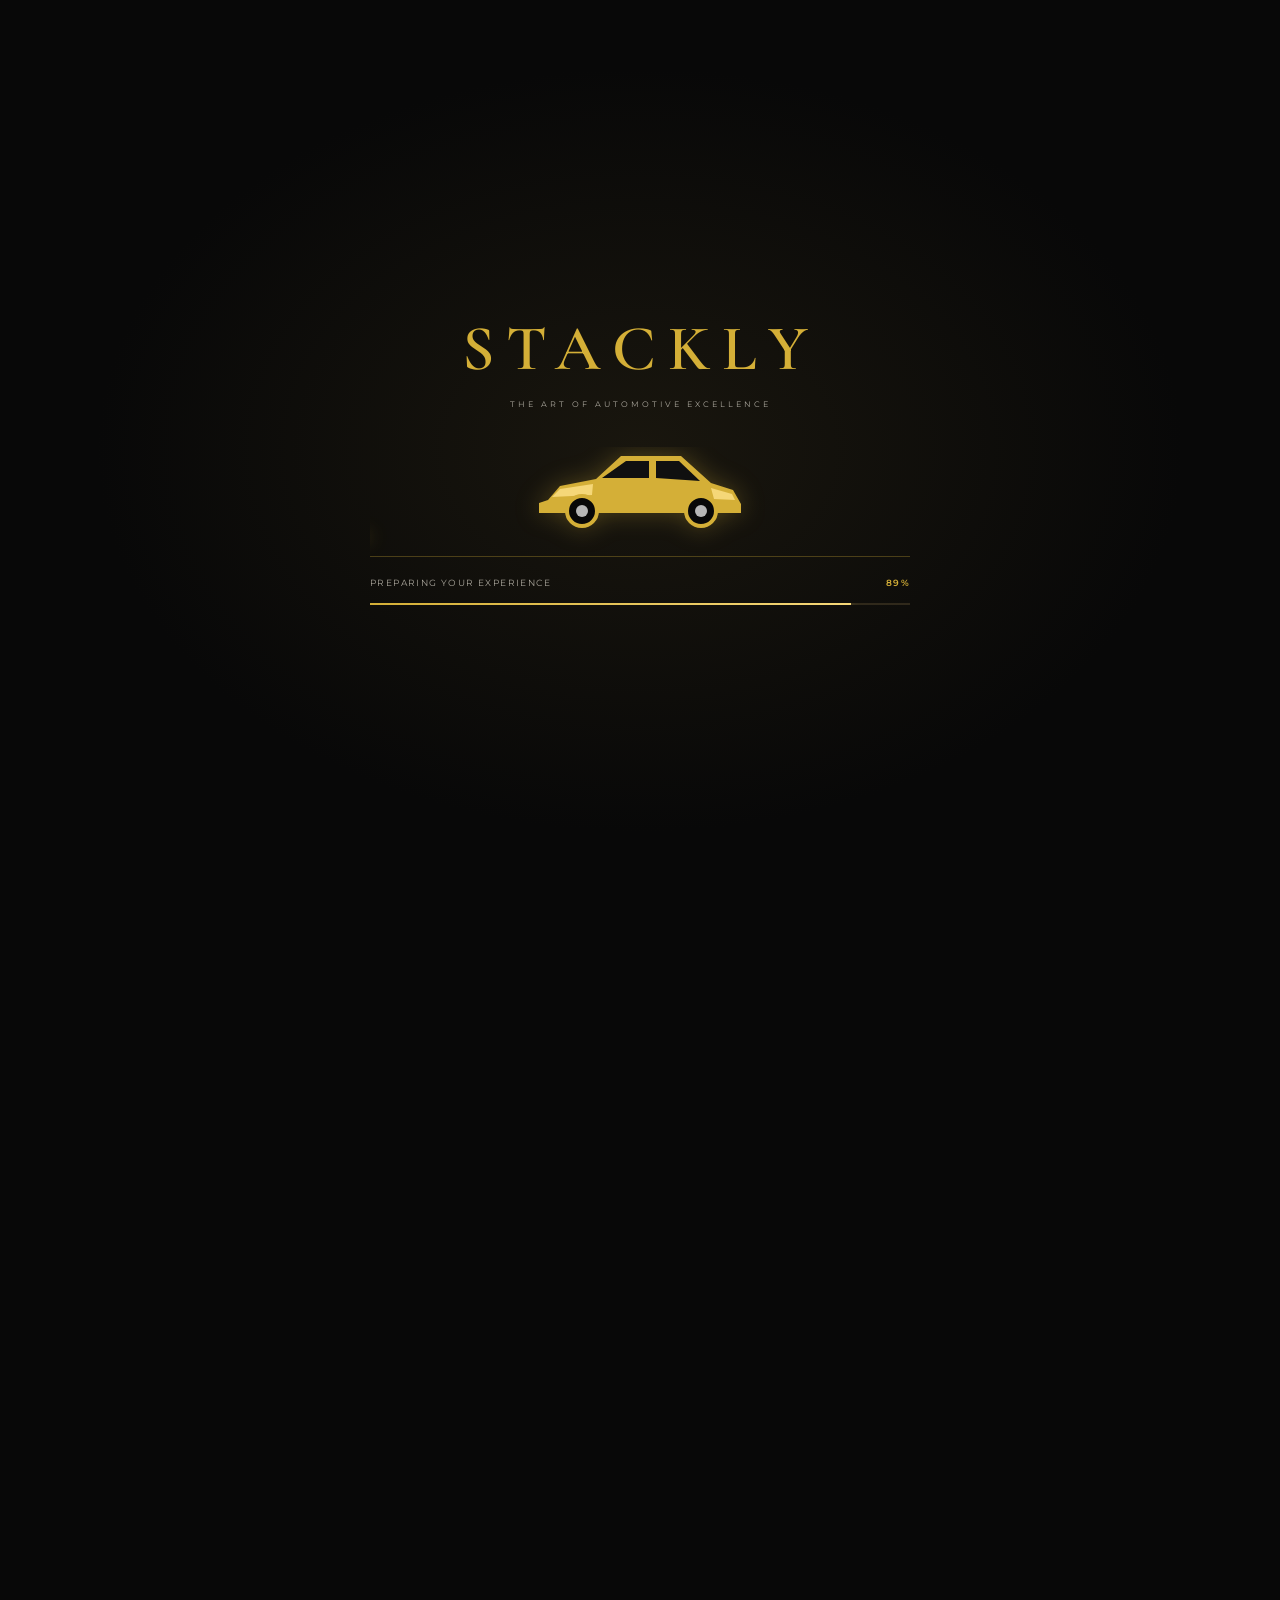
==== index.html @ 7cb6cd13 "Add files via upload" ====
<!DOCTYPE html>
<html lang="en">
<head>
  <meta charset="UTF-8">
  <meta name="viewport" content="width=device-width, initial-scale=1.0">

  <title>STACKLY | Luxury Automotive</title>
  <meta name="description" content="Discover luxury automobiles, premium automotive services and exceptional experiences at STACKLY.">

  <link rel="preconnect" href="https://fonts.googleapis.com">
  <link rel="preconnect" href="https://fonts.gstatic.com" crossorigin>
  <link href="https://fonts.googleapis.com/css2?family=Cormorant+Garamond:wght@400;500;600;700&family=Montserrat:wght@300;400;500;600;700&display=swap" rel="stylesheet">

  <link rel="stylesheet" href="style.css">
</head>

<body>

  <!-- PRELOADER -->
  <div class="preloader" id="preloader">
    <div class="preloader-content">
      <p class="preloader-brand">STACKLY</p>
      <p class="preloader-tagline">THE ART OF AUTOMOTIVE EXCELLENCE</p>

      <div class="road">
        <div class="light-trail"></div>
        <div class="car">
          <svg viewBox="0 0 220 90" role="img" aria-label="Animated car">
            <path d="M18 59 L30 45 L66 38 L91 15 L151 15 L181 42 L203 49 L211 63 L211 72 L9 72 L9 62 Z" fill="#D4AF37"/>
            <path d="M72 37 L96 20 L119 20 L119 37 Z" fill="#101010"/>
            <path d="M126 20 L149 20 L170 40 L126 37 Z" fill="#101010"/>
            <path d="M30 48 L63 43 L62 54 L22 56 Z" fill="#F5D778"/>
            <path d="M181 47 L202 53 L205 59 L184 58 Z" fill="#F5D778"/>
            <circle cx="52" cy="70" r="15" fill="#080808" stroke="#D4AF37" stroke-width="4"/>
            <circle cx="52" cy="70" r="6" fill="#B7B7B7"/>
            <circle cx="171" cy="70" r="15" fill="#080808" stroke="#D4AF37" stroke-width="4"/>
            <circle cx="171" cy="70" r="6" fill="#B7B7B7"/>
          </svg>
        </div>
      </div>

      <div class="loading-info">
        <span>PREPARING YOUR EXPERIENCE</span>
        <span id="percentage">0%</span>
      </div>

      <div class="progress-track">
        <div id="progressBar"></div>
      </div>
    </div>
  </div>

  <!-- WEBSITE -->
  <div class="website" id="website">

    <!-- NAVIGATION -->
    <header class="navbar">
      <a href="index.html" class="logo" aria-label="STACKLY Home">
        <span class="logo-name">STACKLY</span>
        <span class="logo-caption">LUXURY AUTOMOTIVE</span>
      </a>

      <button class="menu-toggle" id="menuToggle"
        aria-label="Open navigation menu"
        aria-expanded="false">
        <span></span>
        <span></span>
        <span></span>
      </button>

      <nav class="nav-menu" id="navMenu" aria-label="Main navigation">
        <a href="index.html" class="nav-link active">Home</a>
        <a href="collections.html" class="nav-link">Collections</a>
        <a href="about.html" class="nav-link">About</a>
        <a href="services.html" class="nav-link">Services</a>
        <a href="news.html" class="nav-link">News</a>
        <a href="contact.html" class="nav-link">Contact</a>

        <a href="login.html" class="login-button">
          <span>Login</span>
          <span aria-hidden="true">↗</span>
        </a>
      </nav>
    </header>

    <main>

      <!-- 01. HOME -->
      <section class="hero" id="home">
        <div class="hero-overlay"></div>

        <div class="hero-content">
          <p class="eyebrow">THE FUTURE OF LUXURY DRIVING</p>

          <h1>Drive Beyond<br><span>Ordinary.</span></h1>

          <p class="hero-description">
            Discover extraordinary automobiles where timeless design,
            powerful performance and refined luxury meet.
          </p>

          <div class="hero-actions">
            <a href="404.html" class="btn btn-gold">
              Explore Models <span aria-hidden="true">↗</span>
            </a>

            <a href="404.html" class="btn btn-outline">
              Discover STACKLY
            </a>
          </div>

          <div class="hero-bottom">
            <span>EXCEPTIONAL DESIGN</span>
            <span class="hero-line"></span>
            <span>UNCOMPROMISING PERFORMANCE</span>
          </div>
        </div>

        <a href="#featured-cars" class="scroll-indicator">
          <span>SCROLL TO EXPLORE</span>
          <span aria-hidden="true">↓</span>
        </a>
      </section>

      <!-- 02. FEATURED COLLECTIONS -->
      <section class="featured-section section-padding" id="featured-cars">
        <div class="section-heading">
          <div>
            <p class="eyebrow">CURATED EXCELLENCE</p>
            <h2>Featured <span>Collections</span></h2>
          </div>

          <a href="404.html" class="text-link">
            View All Models <span aria-hidden="true">↗</span>
          </a>
        </div>

        <p class="section-description">
          A selection of remarkable machines chosen for their design,
          craftsmanship and driving character.
        </p>

        <div class="car-grid">

          <article class="car-card">
            <div class="car-image">
              <img src="images/mercedes-benz.webp"
                alt="Mercedes-Benz luxury automobile"
                loading="lazy">
              <span class="car-number">01 / COLLECTION</span>
            </div>

            <div class="car-card-content">
              <p class="car-category">TIMELESS LUXURY</p>
              <h3>Mercedes-Benz</h3>
              <p>Elegant design. Refined comfort. A distinctive presence.</p>
              <a href="404.html" class="text-link">Discover Model ↗</a>
            </div>
          </article>

          <article class="car-card">
            <div class="car-image">
              <img src="images/bmw.webp"
                alt="BMW performance automobile"
                loading="lazy">
              <span class="car-number">02 / COLLECTION</span>
            </div>

            <div class="car-card-content">
              <p class="car-category">PURE PERFORMANCE</p>
              <h3>BMW</h3>
              <p>Dynamic engineering created for an engaging drive.</p>
              <a href="404.html" class="text-link">Discover Model ↗</a>
            </div>
          </article>

          <article class="car-card">
            <div class="car-image">
              <img src="images/porsche.webp"
                alt="Porsche sports automobile"
                loading="lazy">
              <span class="car-number">03 / COLLECTION</span>
            </div>

            <div class="car-card-content">
              <p class="car-category">SPORTING EXCELLENCE</p>
              <h3>Porsche</h3>
              <p>Iconic proportions and performance-inspired character.</p>
              <a href="404.html" class="text-link">Discover Model ↗</a>
            </div>
          </article>

        </div>
      </section>

      <!-- 03. OUR BRAND PARTNERS -->
      <section class="partners-section" id="brand-partners">
        <div class="partners-heading">
          <p class="eyebrow">A WORLD OF AUTOMOTIVE EXCELLENCE</p>
          <h2>Our Brand <span>Partners</span></h2>
          <p>
            Celebrating the design, innovation and performance
            of renowned automotive marques.
          </p>
        </div>

        <div class="partners-marquee">
          <div class="partners-track">

            <div class="partner-logo">
              <img src="images/mercedes-logo.svg" alt="Mercedes-Benz">
            </div>

            <div class="partner-logo">
              <img src="images/bmw-logo.svg" alt="BMW">
            </div>

            <div class="partner-logo">
              <img src="images/porsche-logo.svg" alt="Porsche">
            </div>

            <div class="partner-logo">
              <img src="images/audi-logo.svg" alt="Audi">
            </div>

            <div class="partner-logo">
              <img src="images/lexus-logo.svg" alt="Lexus">
            </div>

            <!-- Duplicate logos for seamless scrolling -->
            <div class="partner-logo" aria-hidden="true">
              <img src="images/mercedes-logo.svg" alt="">
            </div>

            <div class="partner-logo" aria-hidden="true">
              <img src="images/bmw-logo.svg" alt="">
            </div>

            <div class="partner-logo" aria-hidden="true">
              <img src="images/porsche-logo.svg" alt="">
            </div>

            <div class="partner-logo" aria-hidden="true">
              <img src="images/audi-logo.svg" alt="">
            </div>

            <div class="partner-logo" aria-hidden="true">
              <img src="images/lexus-logo.svg" alt="">
            </div>

          </div>
        </div>
      </section>

      <!-- 04. ABOUT STACKLY -->
      <section class="brand-intro section-padding" id="our-brand">
        <div class="about-layout">

          <div class="about-image">
            <img src="images/about-car.webp"
              alt="Luxury automobile representing the STACKLY experience"
              loading="lazy">

            <div class="about-image-label">
              <span class="label-number">01</span>
              <span>THE STACKLY PHILOSOPHY</span>
            </div>
          </div>

          <div class="about-content">
            <p class="eyebrow">MORE THAN AN AUTOMOBILE</p>

            <h2>Driven by Passion.<br><span>Defined by Excellence.</span></h2>

            <p>
              At STACKLY, luxury is more than a destination.
              It is the feeling of discovering a vehicle that reflects
              your personality, ambition and appreciation for fine design.
            </p>

            <p>
              Our vision is to bring automotive enthusiasts closer to
              exceptional vehicles through carefully curated collections,
              personalised assistance and a premium customer experience.
            </p>

            <div class="about-highlights">
              <div>
                <strong>01</strong>
                <span>Curated Collections</span>
              </div>
              <div>
                <strong>02</strong>
                <span>Personalised Service</span>
              </div>
              <div>
                <strong>03</strong>
                <span>Premium Experience</span>
              </div>
            </div>

            <a href="404.html" class="btn btn-gold">Our Story ↗</a>
          </div>

        </div>
      </section>

      <!-- 05. PREMIUM SERVICES -->
      <section class="services-section section-padding" id="services">
        <div class="section-heading">
          <div>
            <p class="eyebrow">CARE BEYOND EXPECTATIONS</p>
            <h2>Our Premium <span>Services</span></h2>
          </div>

          <a href="404.html" class="text-link">All Services ↗</a>
        </div>

        <p class="section-description">
          Personalised automotive assistance designed around your needs.
        </p>

        <div class="service-grid">

          <article class="service-card">
            <span class="service-number">01</span>
            <div class="service-image">
              <img src="images/personalised-assistance.webp"
                alt="Personalised luxury car consultation"
                loading="lazy">
            </div>
            <h3>Personalised Assistance</h3>
            <p>
              Get guidance to explore vehicles that match your preferences,
              lifestyle and driving requirements.
            </p>
            <a href="404.html" class="text-link">Discover More ↗</a>
          </article>

          <article class="service-card">
            <span class="service-number">02</span>
            <div class="service-image">
              <img src="images/vehicle-care.webp"
                alt="Professional luxury vehicle care"
                loading="lazy">
            </div>
            <h3>Vehicle Care</h3>
            <p>
              Explore maintenance, inspection and care options to help
              keep your vehicle in excellent condition.
            </p>
            <a href="404.html" class="text-link">Discover More ↗</a>
          </article>

          <article class="service-card">
            <span class="service-number">03</span>
            <div class="service-image">
              <img src="images/premium-experiences.webp"
                alt="Premium luxury automotive experience"
                loading="lazy">
            </div>
            <h3>Premium Experiences</h3>
            <p>
              Discover curated vehicle experiences and assistance
              throughout your automotive journey.
            </p>
            <a href="404.html" class="text-link">Discover More ↗</a>
          </article>

          <article class="service-card">
            <span class="service-number">04</span>
            <div class="service-image">
              <img src="images/dedicated-support.webp"
                alt="Dedicated automotive customer support"
                loading="lazy">
            </div>
            <h3>Dedicated Support</h3>
            <p>
              Connect with our team for enquiries, vehicle information
              and personalised assistance.
            </p>
            <a href="404.html" class="text-link">Discover More ↗</a>
          </article>

        </div>

        <!-- SERVICE BANNER + VIDEO PREVIEWS -->
        <div class="service-showcase">

          <div class="service-banner">
            <div class="service-banner-image">
              <img src="images/service-car.webp"
                alt="Luxury car in a premium automotive setting"
                loading="lazy">
            </div>

            <div class="service-banner-content">
              <p class="eyebrow">YOUR JOURNEY, OUR PRIORITY</p>
              <h3>Exceptional Cars.<br>Exceptional Care.</h3>
              <p>Discover a more personal approach to automotive excellence.</p>
              <a href="404.html" class="btn btn-gold">Speak to Our Team ↗</a>
            </div>
          </div>

          <!-- CLICKING THESE CARDS OPENS 404.HTML -->
          <div class="service-video-list">

            <a href="404.html" class="service-video-card">
              <div class="service-video-thumb">
                <img src="images/service-car.webp"
                  alt="Premium car service preview"
                  loading="lazy">
                <span class="service-video-play" aria-hidden="true">▶</span>
                <span class="service-video-label">01 / SERVICE</span>
              </div>
              <div class="service-video-info">
                <span class="eyebrow">EXPERT CARE</span>
                <h4>Premium Car Service</h4>
                <span class="service-video-link">WATCH PREVIEW ↗</span>
              </div>
            </a>

            <a href="404.html" class="service-video-card">
              <div class="service-video-thumb">
                <img src="images/hero-car.webp"
                  alt="Luxury car detailing preview"
                  loading="lazy">
                <span class="service-video-play" aria-hidden="true">▶</span>
                <span class="service-video-label">02 / DETAILING</span>
              </div>
              <div class="service-video-info">
                <span class="eyebrow">PERFECT FINISH</span>
                <h4>Luxury Car Detailing</h4>
                <span class="service-video-link">WATCH PREVIEW ↗</span>
              </div>
            </a>

            <a href="404.html" class="service-video-card">
              <div class="service-video-thumb">
                <img src="images/service-car.webp"
                  alt="Luxury vehicle maintenance preview"
                  loading="lazy">
                <span class="service-video-play" aria-hidden="true">▶</span>
                <span class="service-video-label">03 / MAINTENANCE</span>
              </div>
              <div class="service-video-info">
                <span class="eyebrow">PEACE OF MIND</span>
                <h4>Complete Maintenance</h4>
                <span class="service-video-link">WATCH PREVIEW ↗</span>
              </div>
            </a>

          </div>
        </div>
      </section>

      <!-- 06. AUTOMOTIVE NEWS -->
      <section class="news-section section-padding" id="news">
        <div class="section-heading">
          <div>
            <p class="eyebrow">THE AUTOMOTIVE WORLD</p>
            <h2>Latest <span>Insights</span></h2>
          </div>

          <a href="404.html" class="text-link">Explore News ↗</a>
        </div>

        <p class="section-description">
          Explore automotive design, innovation and industry highlights.
          Visit the News page for more stories.
        </p>

        <div class="news-grid">

          <article class="news-card">
            <div class="news-image">
              <img src="images/mercedes-benz.webp" alt="Mercedes-Benz luxury car" loading="lazy">
              <span class="news-category">LUXURY</span>
            </div>
            <div class="news-content">
              <p class="news-meta">DESIGN &amp; INNOVATION</p>
              <h3>The Evolution of Modern Luxury</h3>
              <p>
                Discover how contemporary design and technology are
                shaping the luxury driving experience.
              </p>
              <a href="404.html" class="text-link">Read Story ↗</a>
            </div>
          </article>

          <article class="news-card">
            <div class="news-image">
              <img src="images/bmw.webp" alt="BMW performance car" loading="lazy">
              <span class="news-category">PERFORMANCE</span>
            </div>
            <div class="news-content">
              <p class="news-meta">ENGINEERING</p>
              <h3>Engineering the Driving Experience</h3>
              <p>
                A closer look at the ideas behind responsive handling,
                performance and driver-focused design.
              </p>
              <a href="404.html" class="text-link">Read Story ↗</a>
            </div>
          </article>

          <article class="news-card">
            <div class="news-image">
              <img src="images/porsche.webp" alt="Porsche sports car" loading="lazy">
              <span class="news-category">SPORTS CARS</span>
            </div>
            <div class="news-content">
              <p class="news-meta">AUTOMOTIVE CULTURE</p>
              <h3>Why Iconic Sports Cars Endure</h3>
              <p>
                Explore the timeless proportions and performance
                philosophies that inspire automotive enthusiasts.
              </p>
              <a href="404.html" class="text-link">Read Story ↗</a>
            </div>
          </article>

        </div>
      </section>

      <!-- 07. CONTACT CTA -->
      <section class="experience-section section-padding" id="contact">
        <div class="experience-content">
          <p class="eyebrow">YOUR NEXT JOURNEY STARTS HERE</p>
          <h2>Ready to Experience<br><span>Something Extraordinary?</span></h2>
          <p>
            Tell us what you are looking for. Our team is ready to help
            you explore the STACKLY automotive experience.
          </p>

          <div class="experience-actions">
            <a href="404.html" class="btn btn-gold">Contact Us ↗</a>
            <a href="404.html" class="btn btn-outline">Explore Models</a>
          </div>
        </div>
      </section>

    </main>

    <!-- FOOTER -->
    <footer class="site-footer">
      <div class="footer-main">

        <div class="footer-brand">
          <a href="index.html" class="logo" aria-label="STACKLY Home">
            <span class="logo-name">STACKLY</span>
            <span class="logo-caption">LUXURY AUTOMOTIVE</span>
          </a>

          <p>
            A passion for extraordinary automobiles,
            refined design and exceptional experiences.
          </p>

          <!-- SOCIAL LINKS: ALL OPEN 404.HTML -->
          <div class="social-links">

            <a href="404.html" aria-label="Instagram">
              <svg viewBox="0 0 24 24" aria-hidden="true">
                <rect x="3" y="3" width="18" height="18" rx="5"/>
                <circle cx="12" cy="12" r="4"/>
                <circle class="icon-fill" cx="17.5" cy="6.7" r="1"/>
              </svg>
            </a>

            <a href="404.html" aria-label="Facebook">
              <svg viewBox="0 0 24 24" aria-hidden="true">
                <path d="M14 21v-8h3l.5-4H14V7c0-1.2.4-2 2-2h2V1.4C17.3 1.2 16.3 1 15 1c-3.3 0-5 2-5 5.5V9H7v4h3v8z" fill="currentColor" stroke="none"/>
              </svg>
            </a>

            <a href="404.html" aria-label="YouTube">
              <svg viewBox="0 0 24 24" aria-hidden="true">
                <path d="M22 12s0-4-1-5-4-1-9-1-8 0-9 1-1 5-1 5 0 4 1 5 4 1 9 1 8 0 9-1 1-5 1-5z"/>
                <path d="m10 9 5 3-5 3z" fill="currentColor" stroke="none"/>
              </svg>
            </a>

            <a href="404.html" aria-label="LinkedIn">
              <svg viewBox="0 0 24 24" aria-hidden="true">
                <path d="M5 9v10M5 5v.1M10 19v-6c0-2 1-4 3.5-4s4 1.5 4 4v6M10 9v10" stroke-width="2.5"/>
                <circle class="icon-fill" cx="5" cy="5" r="1.5"/>
              </svg>
            </a>

          </div>
        </div>

        <div class="footer-column">
          <h3>Quick Links</h3>
          <a href="index.html">Home</a>
          <a href="collections.html">Collections</a>
          <a href="about.html">About STACKLY</a>
          <a href="services.html">Services</a>
          <a href="news.html">News</a>
          <a href="contact.html">Contact Us</a>
        </div>

        <div class="footer-column">
          <h3>Explore</h3>
          <a href="404.html">Our Story</a>
          <a href="404.html">Contact Us</a>
          <a href="services.html">Vehicle Care</a>
          <a href="collections.html">Featured Models</a>
        </div>

        <div class="footer-column footer-contact">
          <h3>Get in Touch</h3>
          <p>Have a question about our collections or services?</p>
          <a href="404.html" class="text-link">Send an Enquiry ↗</a>
        </div>

      </div>

      <div class="footer-bottom">
        <p>© <span id="currentYear">2026</span> STACKLY. All rights reserved.</p>
        <p>CRAFTED FOR THE EXTRAORDINARY.</p>
      </div>
    </footer>

  </div>

  <script src="script.js"></script>
</body>
</html>
---- style.css ----
/* ========================================
   STACKLY — LUXURY AUTOMOTIVE
   Responsive Black & Gold Theme
======================================== */

:root {
  --gold: #d4af37;
  --gold-light: #f5d778;
  --black: #080808;
  --surface: #111111;
  --surface-light: #191919;
  --white: #f5f2ea;
  --muted: #aaa69c;
  --border: rgba(212, 175, 55, 0.23);
  --font-heading: "Cormorant Garamond", Georgia, serif;
  --font-body: "Montserrat", Arial, sans-serif;
}

* {
  margin: 0;
  padding: 0;
  box-sizing: border-box;
}

html {
  scroll-behavior: smooth;
  scroll-padding-top: 100px;
}

body {
  background: var(--black);
  color: var(--white);
  font-family: var(--font-body);
  line-height: 1.7;
  overflow-x: hidden;
}

body,
button,
input,
textarea {
  font-family: var(--font-body);
}

a {
  color: inherit;
  text-decoration: none;
}

button,
a {
  -webkit-tap-highlight-color: transparent;
}

button {
  color: inherit;
}

img {
  display: block;
  max-width: 100%;
}

::selection {
  background: var(--gold);
  color: var(--black);
}

.section-padding {
  padding: 110px 7%;
}

.eyebrow {
  color: var(--gold);
  font-size: 10px;
  font-weight: 600;
  letter-spacing: 3px;
  line-height: 1.8;
}

.section-heading {
  display: flex;
  align-items: end;
  justify-content: space-between;
  gap: 30px;
  margin-bottom: 25px;
}

.section-heading h2,
.about-content h2,
.experience-content h2 {
  margin-top: 12px;
  font-family: var(--font-heading);
  font-size: clamp(38px, 5vw, 64px);
  font-weight: 500;
  line-height: 1.08;
}

.section-heading h2 span,
.about-content h2 span,
.experience-content h2 span {
  color: var(--gold);
}

.section-description {
  max-width: 630px;
  margin-bottom: 45px;
  color: var(--muted);
  font-size: 13px;
}

.text-link {
  display: inline-flex;
  align-items: center;
  gap: 10px;
  width: fit-content;
  color: var(--gold);
  font-size: 10px;
  font-weight: 600;
  letter-spacing: 1.2px;
  text-transform: uppercase;
  transition: color 0.3s ease, gap 0.3s ease;
}

.text-link:hover {
  color: var(--gold-light);
  gap: 16px;
}

/* ========================================
   1. PRELOADER
======================================== */

.preloader {
  position: fixed;
  inset: 0;
  z-index: 9999;
  display: grid;
  place-items: center;
  background: radial-gradient(
    ellipse at center,
    #19160e 0%,
    #080808 60%
  );
  opacity: 1;
  visibility: visible;
  transition: opacity 0.8s ease, visibility 0.8s ease;
}

.preloader.hide {
  opacity: 0;
  visibility: hidden;
  pointer-events: none;
}

.preloader-content {
  width: min(540px, 86%);
  text-align: center;
}

.preloader-brand {
  color: var(--gold);
  font-family: var(--font-heading);
  font-size: clamp(38px, 7vw, 64px);
  font-weight: 600;
  letter-spacing: clamp(5px, 1.5vw, 12px);
}

.preloader-tagline {
  margin-top: -5px;
  color: var(--muted);
  font-size: 8px;
  letter-spacing: 3px;
}

.road {
  position: relative;
  height: 110px;
  margin: 35px 0 18px;
  overflow: hidden;
  border-bottom: 1px solid rgba(212, 175, 55, 0.3);
}

.light-trail {
  position: absolute;
  bottom: 18px;
  left: -100%;
  width: 100%;
  height: 2px;
  background: linear-gradient(
    90deg,
    transparent,
    var(--gold),
    #fff3bd,
    transparent
  );
  box-shadow: 0 0 18px var(--gold);
  animation: trail 1.1s linear infinite;
}

.car {
  position: absolute;
  bottom: 17px;
  left: 50%;
  width: min(220px, 65%);
  transform: translateX(-50%);
  animation: carFloat 1.2s ease-in-out infinite;
}

.car svg {
  width: 100%;
  filter: drop-shadow(0 0 12px rgba(212, 175, 55, 0.3));
}

@keyframes trail {
  to {
    left: 100%;
  }
}

@keyframes carFloat {
  50% {
    translate: 0 -4px;
  }
}

.loading-info {
  display: flex;
  justify-content: space-between;
  gap: 15px;
  color: var(--muted);
  font-size: 9px;
  letter-spacing: 1.4px;
}

#percentage {
  color: var(--gold);
  font-weight: 600;
}

.progress-track {
  height: 2px;
  margin-top: 13px;
  overflow: hidden;
  background: #30291b;
}

#progressBar {
  width: 0;
  height: 100%;
  background: linear-gradient(
    90deg,
    var(--gold),
    var(--gold-light)
  );
  box-shadow: 0 0 12px var(--gold);
}

/* ========================================
   2. WEBSITE REVEAL
======================================== */

.website {
  min-height: 100vh;
  opacity: 0;
  transition: opacity 0.9s ease;
}

/* ========================================
   3. NAVBAR
======================================== */

.navbar {
  position: sticky;
  top: 0;
  z-index: 1000;
  display: grid;
  grid-template-columns: 1fr auto 1fr;
  align-items: center;
  gap: 20px;
  min-height: 88px;
  padding: 15px 5.5%;
  background: rgba(8, 8, 8, 0.94);
  border-bottom: 1px solid var(--border);
  backdrop-filter: blur(18px);
  -webkit-backdrop-filter: blur(18px);
}

.logo {
  display: flex;
  flex-direction: column;
  justify-self: start;
  flex-shrink: 0;
  line-height: 1;
}

.logo-name {
  color: var(--gold);
  font-family: var(--font-heading);
  font-size: 34px;
  font-weight: 700;
  letter-spacing: 6px;
}

.logo-caption {
  margin-top: 7px;
  color: #b7b0a0;
  font-size: 7px;
  letter-spacing: 2.7px;
}

.nav-menu {
  grid-column: 2;
  display: flex;
  align-items: center;
  justify-content: center;
  gap: clamp(12px, 1.8vw, 29px);
  white-space: nowrap;
}

.login-button {
  position: absolute;
  top: 50%;
  right: 5.5%;
  transform: translateY(-50%);
  display: inline-flex;
  align-items: center;
  justify-content: center;
  gap: 12px;
  min-height: 42px;
  padding: 0 16px;
  color: var(--black);
  background: linear-gradient(
    110deg,
    #b58b26,
    #f5d778,
    #c19a32
  );
  border: 1px solid var(--gold-light);
  font-size: 10px;
  font-weight: 700;
  letter-spacing: 1px;
  text-transform: uppercase;
  transition: box-shadow 0.3s ease;
}

.login-button:hover {
  box-shadow: 0 0 22px rgba(212, 175, 55, 0.3);
}

.nav-link {
  position: relative;
  padding: 10px 0;
  color: #d1cdc4;
  font-size: 10px;
  font-weight: 500;
  letter-spacing: 0.5px;
  text-transform: uppercase;
  transition: color 0.3s ease;
}

.nav-link::after {
  content: "";
  position: absolute;
  bottom: 2px;
  left: 0;
  width: 0;
  height: 1px;
  background: var(--gold);
  transition: width 0.3s ease;
}

.nav-link:hover,
.nav-link.active {
  color: var(--gold);
}

.nav-link:hover::after,
.nav-link.active::after {
  width: 100%;
}

.menu-toggle {
  display: none;
  width: 44px;
  height: 42px;
  padding: 10px;
  background: transparent;
  border: 1px solid var(--border);
  cursor: pointer;
}

.menu-toggle span {
  display: block;
  height: 2px;
  margin: 5px 0;
  background: var(--gold);
  transition: transform 0.3s ease, opacity 0.3s ease;
}

.menu-toggle.open span:first-child {
  transform: translateY(7px) rotate(45deg);
}

.menu-toggle.open span:nth-child(2) {
  opacity: 0;
}

.menu-toggle.open span:last-child {
  transform: translateY(-7px) rotate(-45deg);
}

/* ========================================
   4. HERO
======================================== */

.hero {
  position: relative;
  isolation: isolate;
  display: flex;
  align-items: center;
  min-height: min(760px, 88vh);
  padding: 100px 7% 90px;
  background:
    linear-gradient(
      90deg,
      rgba(5, 5, 5, 0.96) 0%,
      rgba(5, 5, 5, 0.75) 38%,
      rgba(5, 5, 5, 0.12) 100%
    ),
    linear-gradient(
      0deg,
      rgba(5, 5, 5, 0.65),
      transparent 40%
    ),
    url("images/hero-car.webp") center right / cover no-repeat;
}

.hero-overlay {
  position: absolute;
  inset: 0;
  z-index: -1;
  background: radial-gradient(
    ellipse at 75% 55%,
    transparent 10%,
    rgba(0, 0, 0, 0.18) 60%,
    rgba(0, 0, 0, 0.3)
  );
}

.hero-content {
  width: min(670px, 100%);
  opacity: 0;
  transform: translateY(25px);
}

.hero-content h1 {
  margin: 20px 0;
  font-family: var(--font-heading);
  font-size: clamp(60px, 8vw, 108px);
  font-weight: 500;
  line-height: 0.94;
  letter-spacing: -2px;
}

.hero-content h1 span {
  color: var(--gold);
}

.hero-description {
  max-width: 470px;
  color: #d0ccc3;
  font-size: 13px;
  line-height: 2;
}

.hero-actions,
.experience-actions {
  display: flex;
  flex-wrap: wrap;
  gap: 15px;
  margin-top: 32px;
}

.btn {
  display: inline-flex;
  align-items: center;
  justify-content: center;
  gap: 18px;
  min-height: 50px;
  padding: 0 23px;
  font-size: 10px;
  font-weight: 600;
  letter-spacing: 1.1px;
  text-transform: uppercase;
  transition: all 0.3s ease;
}

.btn-gold {
  color: var(--black);
  background: linear-gradient(
    110deg,
    #b58b26,
    #f5d778,
    #c19a32
  );
  border: 1px solid var(--gold);
}

.btn-gold:hover {
  box-shadow: 0 0 25px rgba(212, 175, 55, 0.25);
  transform: translateY(-3px);
}

.btn-outline {
  color: var(--white);
  border: 1px solid rgba(245, 242, 234, 0.45);
  background: rgba(0, 0, 0, 0.25);
}

.btn-outline:hover {
  color: var(--gold);
  border-color: var(--gold);
  background: rgba(212, 175, 55, 0.07);
}

.hero-bottom {
  display: flex;
  align-items: center;
  gap: 14px;
  margin-top: 65px;
  color: #bdb5a2;
  font-size: 8px;
  letter-spacing: 1.4px;
}

.hero-line {
  width: 45px;
  height: 1px;
  background: var(--gold);
}

.scroll-indicator {
  position: absolute;
  right: 7%;
  bottom: 35px;
  display: flex;
  align-items: center;
  gap: 14px;
  color: var(--gold);
  font-size: 8px;
  letter-spacing: 2px;
  opacity: 0;
  transform: translateY(15px);
}

.scroll-indicator span:last-child {
  font-size: 20px;
  animation: arrowDown 1.5s infinite;
}

.website.is-ready .hero-content {
  animation: heroTextReveal 0.9s ease 2s forwards;
}

.website.is-ready .scroll-indicator {
  animation: heroTextReveal 0.8s ease 2.3s forwards;
}

@keyframes heroTextReveal {
  to {
    opacity: 1;
    transform: translateY(0);
  }
}

@keyframes arrowDown {
  50% {
    transform: translateY(5px);
  }
}

/* ========================================
   5. FEATURED COLLECTIONS
======================================== */

.featured-section {
  position: relative;
  overflow: hidden;
  background:
    radial-gradient(
      ellipse at 50% 0%,
      rgba(212, 175, 55, 0.045),
      transparent 50%
    ),
    var(--black);
}

.featured-section .section-heading,
.featured-section .section-description {
  position: relative;
  z-index: 2;
}

.car-grid {
  display: flex;
  flex-direction: column;
  gap: 18px;
}

.car-card {
  position: relative;
  isolation: isolate;
  display: flex;
  align-items: center;
  width: 100%;
  min-height: 360px;
  overflow: hidden;
  background: #101010;
  border: 0;
  border-bottom: 1px solid var(--border);
  transition: border-color 0.4s ease;
}

.car-card:hover,
.car-card:focus-within {
  border-color: rgba(212, 175, 55, 0.65);
}

.car-image {
  position: absolute;
  inset: 0;
  z-index: -2;
  height: 100%;
  padding: 0;
  overflow: hidden;
  background: #101010;
}

.car-image::before {
  content: "";
  position: absolute;
  inset: 0;
  z-index: 1;
  background: linear-gradient(
    90deg,
    #080808 0%,
    rgba(8, 8, 8, 0.94) 23%,
    rgba(8, 8, 8, 0.64) 50%,
    rgba(8, 8, 8, 0.22) 100%
  );
  transition: background 0.7s ease;
}

.car-image::after {
  content: "";
  position: absolute;
  inset: 0;
  z-index: 1;
  background: linear-gradient(
    0deg,
    #080808 0%,
    transparent 28%,
    transparent 75%,
    #080808 100%
  );
  opacity: 0.8;
  transition: opacity 0.7s ease;
}

.car-image img {
  position: absolute;
  inset: 0;
  width: 100%;
  height: 100%;
  object-fit: cover;
  object-position: center 58%;
  opacity: 0;
  transform: scale(1.06);
  filter: brightness(1.12) saturate(1.12);
  transition:
    opacity 0.7s ease,
    transform 1s ease,
    filter 0.7s ease;
}

.car-card:hover .car-image img,
.car-card:focus-within .car-image img {
  opacity: 1;
  transform: scale(1);
  filter: brightness(1.15) saturate(1.12);
}

.car-card:hover .car-image::before,
.car-card:focus-within .car-image::before {
  background: linear-gradient(
    90deg,
    rgba(8, 8, 8, 0.78) 0%,
    rgba(8, 8, 8, 0.48) 25%,
    rgba(8, 8, 8, 0.12) 60%,
    rgba(8, 8, 8, 0.02) 100%
  );
}

.car-card:hover .car-image::after,
.car-card:focus-within .car-image::after {
  opacity: 0.45;
}

.car-number {
  position: absolute;
  top: 25px;
  left: 7%;
  z-index: 2;
  color: var(--gold);
  font-size: 8px;
  letter-spacing: 2px;
}

.car-card-content {
  position: relative;
  z-index: 2;
  width: min(510px, 75%);
  padding: 65px 7%;
  pointer-events: none;
}

.car-card-content a {
  pointer-events: auto;
}

.car-category {
  color: var(--gold);
  font-size: 8px;
  font-weight: 600;
  letter-spacing: 2.5px;
}

.car-card h3 {
  margin: 8px 0 10px;
  font-family: var(--font-heading);
  font-size: clamp(36px, 5vw, 60px);
  font-weight: 500;
  line-height: 1.05;
}

.car-card-content > p:not(.car-category) {
  max-width: 380px;
  margin-bottom: 22px;
  color: #d1ccc1;
  font-size: 12px;
  line-height: 1.9;
}

/* ========================================
   6. BRAND PARTNERS
   FIX: Logos stay visible without hover
======================================== */

.partners-section {
  position: relative;
  overflow: hidden;
  padding: 85px 0 90px;
  background:
    radial-gradient(
      ellipse at 50% 0%,
      rgba(212, 175, 55, 0.08),
      transparent 65%
    ),
    #0c0c0c;
  border-top: 1px solid rgba(212, 175, 55, 0.12);
  border-bottom: 1px solid rgba(212, 175, 55, 0.18);
}

.partners-heading {
  max-width: 760px;
  padding: 0 6%;
  margin: 0 auto 45px;
  text-align: center;
}

.partners-heading h2 {
  margin: 12px 0;
  font-family: var(--font-heading);
  font-size: clamp(38px, 5vw, 58px);
  font-weight: 500;
  line-height: 1.1;
}

.partners-heading h2 span {
  color: var(--gold);
}

.partners-heading > p:last-child {
  max-width: 570px;
  margin: 0 auto;
  color: var(--muted);
  font-size: 12px;
  line-height: 1.9;
}

.partners-marquee {
  position: relative;
  width: 100%;
  overflow: hidden;
  -webkit-mask-image: linear-gradient(
    90deg,
    transparent,
    #000 8%,
    #000 92%,
    transparent
  );
  mask-image: linear-gradient(
    90deg,
    transparent,
    #000 8%,
    #000 92%,
    transparent
  );
}

.partners-track {
  display: flex;
  align-items: center;
  width: max-content;
  animation: partnersScroll 32s linear infinite;
  will-change: transform;
}

.partners-marquee:hover .partners-track {
  animation-play-state: paused;
}

.partner-logo {
  display: flex;
  flex-shrink: 0;
  align-items: center;
  justify-content: center;
  width: 220px;
  min-height: 105px;
  margin-right: 18px;
  padding: 22px 28px;
  background: linear-gradient(
    145deg,
    rgba(255, 255, 255, 0.025),
    rgba(255, 255, 255, 0)
  );
  border: 1px solid rgba(212, 175, 55, 0.13);
  transition:
    border-color 0.35s ease,
    background 0.35s ease;
}

.partner-logo:hover {
  border-color: rgba(212, 175, 55, 0.5);
  background: rgba(212, 175, 55, 0.05);
}

/* Keep dark SVG logos visible on the dark background */

.partner-logo img {
  display: block;
  width: auto;
  height: 48px;
  max-width: 155px;
  object-fit: contain;
  opacity: 1;
  filter: none !important;
  -webkit-filter: none !important;
  mix-blend-mode: normal;
  transition: transform 0.35s ease;
}

.partner-logo:hover img {
  filter: none !important;
  -webkit-filter: none !important;
  transform: scale(1.08);
}

.partner-logo:hover img {
  opacity: 1;

  /* Keep the white logo visible on hover too */
  filter: grayscale(1) brightness(0) invert(1);
  transform: scale(1.08);
}

@keyframes partnersScroll {
  from {
    transform: translateX(0);
  }

  to {
    transform: translateX(-50%);
  }
}

/* ========================================
   7. ABOUT STACKLY
======================================== */

.brand-intro {
  position: relative;
  overflow: hidden;
  background: linear-gradient(120deg, #10100e, #080808);
}

.about-layout {
  display: grid;
  grid-template-columns: 1.15fr 0.85fr;
  align-items: center;
  gap: clamp(35px, 5vw, 75px);
  max-width: 1500px;
  margin: auto;
}

.about-image {
  position: relative;
  display: flex;
  align-items: center;
  justify-content: center;
  min-width: 0;
  min-height: 590px;
  overflow: hidden;
  background: #0d0d0d;
}

.about-image::before {
  content: "";
  position: absolute;
  inset: 5%;
  background: radial-gradient(
    ellipse,
    rgba(212, 175, 55, 0.15),
    transparent 70%
  );
  filter: blur(25px);
}

.about-image img {
  position: relative;
  width: 100%;
  height: 610px;
  object-fit: cover;
  object-position: center;
  opacity: 0.9;
  filter: brightness(0.9) contrast(1.05);
  transition:
    transform 0.8s ease,
    opacity 0.8s ease,
    filter 0.8s ease;
}

.about-image:hover img {
  opacity: 1;
  filter: brightness(1) contrast(1.05);
  transform: scale(1.035);
}

.about-image-label {
  position: absolute;
  bottom: 25px;
  left: 25px;
  display: flex;
  align-items: center;
  gap: 12px;
  padding: 12px 16px;
  background: rgba(8, 8, 8, 0.86);
  border-left: 2px solid var(--gold);
  color: var(--white);
  font-size: 8px;
  letter-spacing: 1.4px;
}

.label-number {
  color: var(--gold);
  font-family: var(--font-heading);
  font-size: 23px;
}

.about-content {
  min-width: 0;
}

.about-content h2 {
  margin: 18px 0 25px;
  font-size: clamp(40px, 4.6vw, 61px);
}

.about-content > p:not(.eyebrow) {
  margin-bottom: 17px;
  color: var(--muted);
  font-size: 12px;
  line-height: 2;
}

.about-highlights {
  display: grid;
  grid-template-columns: repeat(3, minmax(0, 1fr));
  gap: 12px;
  margin: 30px 0;
  padding: 20px 0;
  border-top: 1px solid var(--border);
  border-bottom: 1px solid var(--border);
}

.about-highlights div {
  display: flex;
  flex-direction: column;
  gap: 7px;
}

.about-highlights strong {
  color: var(--gold);
  font-family: var(--font-heading);
  font-size: 27px;
  font-weight: 500;
}

.about-highlights span {
  color: #c7c1b5;
  font-size: 9px;
}

/* ========================================
   8. PREMIUM SERVICES
======================================== */

.services-section {
  background: #0b0b0b;
}

.service-grid {
  display: grid;
  grid-template-columns: repeat(4, minmax(0, 1fr));
  gap: 17px;
}

.service-card {
  position: relative;
  display: flex;
  flex-direction: column;
  min-width: 0;
  padding: 16px 16px 26px;
  background: linear-gradient(145deg, #171717, #0c0c0c);
  border: 1px solid #29251b;
  transition:
    border-color 0.35s ease,
    transform 0.35s ease,
    box-shadow 0.35s ease;
}

.service-card:hover {
  border-color: var(--gold);
  box-shadow: 0 15px 35px rgba(0, 0, 0, 0.25);
  transform: translateY(-5px);
}

.service-number {
  position: absolute;
  top: 26px;
  right: 26px;
  z-index: 2;
  padding: 5px 8px;
  color: var(--gold-light);
  background: rgba(8, 8, 8, 0.82);
  font-size: 9px;
  letter-spacing: 1px;
}

.service-image {
  width: 100%;
  height: 185px;
  margin-bottom: 23px;
  overflow: hidden;
  background: #101010;
}

.service-image img {
  width: 100%;
  height: 100%;
  object-fit: cover;
  object-position: center;
  opacity: 0.9;
  filter: brightness(0.9);
  transition:
    transform 0.7s ease,
    opacity 0.5s ease,
    filter 0.5s ease;
}

.service-card:hover .service-image img {
  opacity: 1;
  filter: brightness(1.08);
  transform: scale(1.05);
}

.service-icon {
  display: grid;
  place-items: center;
  width: 53px;
  height: 53px;
  margin: 12px 0 25px;
  color: var(--gold);
  border: 1px solid var(--border);
  font-size: 27px;
}

.service-card h3 {
  margin-bottom: 12px;
  font-family: var(--font-heading);
  font-size: 25px;
  font-weight: 500;
  line-height: 1.2;
}

.service-card p {
  flex-grow: 1;
  min-height: 95px;
  margin-bottom: 22px;
  color: var(--muted);
  font-size: 11px;
  line-height: 1.9;
}

.service-card .text-link {
  margin-top: auto;
}

.service-banner {
  position: relative;
  display: grid;
  grid-template-columns: 1fr 0.85fr;
  align-items: center;
  min-height: 330px;
  margin-top: 70px;
  overflow: hidden;
  background: #111;
  border: 1px solid var(--border);
}

.service-banner-image {
  height: 100%;
  min-height: 330px;
  overflow: hidden;
}

.service-banner-image img {
  width: 100%;
  height: 100%;
  min-height: 330px;
  object-fit: cover;
  opacity: 0.85;
  transition: transform 0.7s ease;
}

.service-banner:hover .service-banner-image img {
  transform: scale(1.04);
}

.service-banner-content {
  padding: 40px;
}

.service-banner-content h3 {
  margin: 15px 0;
  font-family: var(--font-heading);
  font-size: clamp(34px, 4vw, 49px);
  font-weight: 500;
  line-height: 1.05;
}

.service-banner-content > p:not(.eyebrow) {
  margin-bottom: 24px;
  color: var(--muted);
  font-size: 12px;
}

/* ========================================
   9. NEWS
======================================== */

.news-section {
  background: var(--black);
}

.news-grid {
  display: grid;
  grid-template-columns: repeat(3, minmax(0, 1fr));
  gap: 23px;
}

.news-card {
  min-width: 0;
  background: #111;
  border: 1px solid #29251b;
  transition:
    transform 0.35s ease,
    border-color 0.35s ease;
}

.news-card:hover {
  transform: translateY(-5px);
  border-color: var(--gold);
}

.news-image {
  position: relative;
  height: 230px;
  overflow: hidden;
  background: #171717;
}

.news-image img {
  width: 100%;
  height: 100%;
  object-fit: cover;
  transition: transform 0.7s ease;
}

.news-card:hover .news-image img {
  transform: scale(1.06);
}

.news-category {
  position: absolute;
  bottom: 16px;
  left: 16px;
  padding: 7px 10px;
  color: var(--black);
  background: var(--gold);
  font-size: 8px;
  font-weight: 700;
  letter-spacing: 1px;
}

.news-content {
  padding: 25px;
}

.news-meta {
  color: var(--gold);
  font-size: 8px;
  letter-spacing: 1.5px;
}

.news-content h3 {
  margin: 12px 0;
  font-family: var(--font-heading);
  font-size: 28px;
  font-weight: 500;
  line-height: 1.15;
}

.news-content > p:not(.news-meta) {
  min-height: 70px;
  margin-bottom: 20px;
  color: var(--muted);
  font-size: 11px;
  line-height: 1.9;
}

/* ========================================
   10. CONTACT CTA
======================================== */

.experience-section {
  position: relative;
  text-align: center;
  background:
    linear-gradient(
      rgba(5, 5, 5, 0.83),
      rgba(5, 5, 5, 0.92)
    ),
    url("images/hero-car.webp") center 58% / cover no-repeat;
  border-top: 1px solid var(--border);
  border-bottom: 1px solid var(--border);
}

.experience-content {
  max-width: 850px;
  margin: auto;
}

.experience-content h2 {
  margin: 20px 0;
}

.experience-content > p:not(.eyebrow) {
  max-width: 580px;
  margin: 0 auto;
  color: var(--muted);
  font-size: 12px;
  line-height: 2;
}

.experience-actions {
  justify-content: center;
}

/* ========================================
   11. FOOTER
======================================== */

.site-footer {
  padding: 65px 7% 0;
  background: #080808;
}

.footer-main {
  display: grid;
  grid-template-columns: 1.5fr 0.8fr 0.8fr 1fr;
  gap: 45px;
  padding-bottom: 55px;
}

.footer-brand > p {
  max-width: 280px;
  margin-top: 23px;
  color: var(--muted);
  font-size: 11px;
  line-height: 2;
}

.social-links {
  display: flex;
  gap: 10px;
  margin-top: 24px;
}

.social-links a {
  display: grid;
  place-items: center;
  width: 40px;
  height: 40px;
  color: var(--gold);
  border: 1px solid #3a3120;
  border-radius: 50%;
  transition: all 0.3s ease;
}

.social-links a:hover {
  color: var(--black);
  background: var(--gold);
  border-color: var(--gold);
  transform: translateY(-3px);
}

.social-links svg {
  width: 17px;
  height: 17px;
  fill: none;
  stroke: currentColor;
  stroke-width: 1.7;
  stroke-linecap: round;
  stroke-linejoin: round;
}

.social-links svg .icon-fill {
  fill: currentColor;
  stroke: none;
}

.footer-column {
  display: flex;
  flex-direction: column;
  align-items: flex-start;
  gap: 13px;
}

.footer-column h3 {
  margin-bottom: 8px;
  color: var(--white);
  font-family: var(--font-heading);
  font-size: 24px;
  font-weight: 500;
}

.footer-column > a {
  color: var(--muted);
  font-size: 10px;
  transition: color 0.3s ease;
}

.footer-column > a:hover {
  color: var(--gold);
}

.footer-contact p {
  color: var(--muted);
  font-size: 11px;
  line-height: 1.9;
}

.footer-bottom {
  display: flex;
  align-items: center;
  justify-content: space-between;
  gap: 20px;
  padding: 22px 0;
  border-top: 1px solid #282318;
}

.footer-bottom p {
  color: #888477;
  font-size: 8px;
  letter-spacing: 1px;
}

/* ========================================
   12. TABLET
======================================== */

@media (max-width: 1100px) {
  .navbar {
    padding-inline: 3%;
    gap: 12px;
  }

  .logo-name {
    font-size: 27px;
    letter-spacing: 4px;
  }

  .logo-caption {
    font-size: 6px;
    letter-spacing: 1.8px;
  }

  .nav-menu {
    gap: 10px;
  }

  .nav-link {
    font-size: 8px;
    letter-spacing: 0;
  }

  .login-button {
    right: 3%;
    gap: 6px;
    min-height: 38px;
    padding-inline: 9px;
    font-size: 8px;
  }

  .car-card {
    min-height: 330px;
  }

  .about-layout {
    grid-template-columns: 1fr 0.9fr;
    gap: 35px;
  }

  .about-image {
    min-height: 500px;
  }

  .about-image img {
    height: 520px;
  }

  .service-grid {
    grid-template-columns: repeat(2, minmax(0, 1fr));
  }

  .footer-main {
    grid-template-columns: repeat(2, minmax(0, 1fr));
  }
}

/* Tablet portrait: use collapsible navigation */

@media (min-width: 761px) and (max-width: 900px) {
  .navbar {
    grid-template-columns: 1fr auto;
    min-height: 78px;
    padding: 12px 5%;
  }

  .menu-toggle {
    display: block;
    grid-column: 2;
    justify-self: end;
  }

  .nav-menu {
    position: absolute;
    top: calc(100% + 1px);
    left: 0;
    right: 0;
    grid-column: auto;
    display: flex;
    flex-direction: column;
    align-items: stretch;
    gap: 0;
    padding: 12px 5% 24px;
    background: rgba(8, 8, 8, 0.98);
    border-bottom: 1px solid var(--border);
    opacity: 0;
    visibility: hidden;
    transform: translateY(-10px);
    transition:
      opacity 0.3s ease,
      visibility 0.3s ease,
      transform 0.3s ease;
  }

  .nav-menu.open {
    opacity: 1;
    visibility: visible;
    transform: translateY(0);
  }

  .nav-link {
    padding: 14px 0;
    font-size: 11px;
    border-bottom: 1px solid rgba(212, 175, 55, 0.1);
  }

  .nav-link::after {
    bottom: 6px;
  }

  .login-button {
    position: static;
    align-self: flex-start;
    margin-top: 16px;
    transform: none;
    font-size: 9px;
    padding-inline: 14px;
  }

  .hero {
    min-height: 650px;
  }

  .about-layout {
    grid-template-columns: 1fr;
  }

  .about-image {
    min-height: 430px;
    height: 430px;
  }

  .about-image img {
    height: 100%;
  }

  .news-grid {
    grid-template-columns: repeat(2, minmax(0, 1fr));
  }

  .news-card:last-child:nth-child(odd) {
    grid-column: 1 / -1;
  }

  .footer-main {
    gap: 35px 25px;
  }
}

/* ========================================
   13. MOBILE
======================================== */

@media (max-width: 760px) {
  .section-padding {
    padding: 75px 6%;
  }

  .navbar {
    grid-template-columns: 1fr auto;
    min-height: 76px;
    padding: 12px 6%;
  }

  .logo-name {
    font-size: 29px;
    letter-spacing: 4px;
  }

  .logo-caption {
    font-size: 6px;
    letter-spacing: 2px;
  }

  .menu-toggle {
    display: block;
    grid-column: 2;
    justify-self: end;
  }

  .nav-menu {
    position: absolute;
    top: calc(100% + 1px);
    left: 0;
    right: 0;
    grid-column: auto;
    display: flex;
    flex-direction: column;
    align-items: stretch;
    gap: 0;
    padding: 12px 6% 25px;
    background: rgba(8, 8, 8, 0.98);
    border-bottom: 1px solid var(--border);
    opacity: 0;
    visibility: hidden;
    transform: translateY(-10px);
    transition:
      opacity 0.3s ease,
      visibility 0.3s ease,
      transform 0.3s ease;
  }

  .nav-menu.open {
    opacity: 1;
    visibility: visible;
    transform: translateY(0);
  }

  .nav-link {
    padding: 15px 0;
    border-bottom: 1px solid rgba(212, 175, 55, 0.1);
    font-size: 11px;
  }

  .nav-link::after {
    bottom: 8px;
  }

  .login-button {
    position: static;
    align-self: flex-start;
    margin-top: 17px;
    transform: none;
    font-size: 9px;
  }

  .hero {
    min-height: 690px;
    min-height: 85svh;
    padding: 100px 6% 100px;
    background:
      linear-gradient(
        90deg,
        rgba(5, 5, 5, 0.88),
        rgba(5, 5, 5, 0.45)
      ),
      linear-gradient(
        0deg,
        rgba(5, 5, 5, 0.7),
        transparent
      ),
      url("images/hero-car.webp") 60% center / cover no-repeat;
  }

  .hero-content h1 {
    font-size: clamp(56px, 13vw, 80px);
  }

  .hero-description {
    max-width: 380px;
    font-size: 12px;
  }

  .hero-bottom {
    flex-wrap: wrap;
    margin-top: 45px;
    font-size: 7px;
  }

  .scroll-indicator {
    right: 6%;
    bottom: 25px;
  }

  .section-heading {
    align-items: flex-start;
    flex-direction: column;
    gap: 15px;
  }

  .section-heading h2 {
    font-size: clamp(38px, 10vw, 52px);
  }

  .car-grid {
    gap: 12px;
  }

  .car-card {
    min-height: 320px;
  }

  .car-image::before {
    background: linear-gradient(
      90deg,
      rgba(8, 8, 8, 0.93),
      rgba(8, 8, 8, 0.55)
    );
  }

  .car-image img {
    opacity: 0;
    object-position: center;
  }

  .car-card:hover .car-image img,
  .car-card:focus-within .car-image img {
    opacity: 1;
  }

  .car-card-content {
    width: 100%;
    padding: 60px 6% 35px;
  }

  .car-card h3 {
    font-size: clamp(35px, 9vw, 48px);
  }

  .car-card-content > p:not(.car-category) {
    max-width: 310px;
    font-size: 11px;
  }

  .car-number {
    top: 20px;
    left: 6%;
  }

  /* Brand partner logos */

  .partners-section {
    padding: 65px 0;
  }

  .partners-heading {
    margin-bottom: 32px;
  }

  .partner-logo {
    width: 175px;
    min-height: 78px;
    margin-right: 12px;
    padding: 15px 20px;
  }

  .partner-logo img {
    max-width: 125px;
    height: 38px;
    opacity: 1;
    filter: grayscale(1) brightness(0) invert(1);
  }

  .partners-track {
    animation-duration: 25s;
  }

  /* About section */

  .about-layout {
    grid-template-columns: 1fr;
    gap: 35px;
  }

  .about-image {
    min-height: 0;
    height: 380px;
  }

  .about-image img {
    width: 100%;
    height: 100%;
    object-fit: cover;
  }

  .about-content h2 {
    font-size: clamp(40px, 10vw, 53px);
  }

  .about-highlights {
    gap: 8px;
  }

  .about-highlights strong {
    font-size: 24px;
  }

  .about-highlights span {
    font-size: 8px;
  }

  /* Services */

  .service-grid {
    grid-template-columns: 1fr;
    gap: 18px;
  }

  .service-card {
    padding: 16px 16px 25px;
  }

  .service-image {
    height: 220px;
  }

  .service-card p {
    min-height: 0;
  }

  .service-banner {
    grid-template-columns: 1fr;
  }

  .service-banner-image,
  .service-banner-image img {
    min-height: 240px;
    height: 240px;
  }

  .service-banner-content {
    padding: 28px;
  }

  /* News */

  .news-grid {
    grid-template-columns: 1fr;
  }

  .news-card:last-child:nth-child(odd) {
    grid-column: auto;
  }

  .news-image {
    height: 250px;
  }

  .news-content > p:not(.news-meta) {
    min-height: 0;
  }

  /* Contact */

  .experience-content h2 {
    font-size: clamp(38px, 10vw, 52px);
  }

  .experience-actions {
    align-items: stretch;
    flex-direction: column;
  }

  .experience-actions .btn {
    width: 100%;
  }

  /* Footer */

  .footer-main {
    grid-template-columns: 1fr 1fr;
    gap: 38px 25px;
  }

  .footer-brand {
    grid-column: 1 / -1;
  }

  .footer-bottom {
    align-items: flex-start;
    flex-direction: column;
    gap: 8px;
  }
}

/* ========================================
   14. SMALL MOBILE
======================================== */

@media (max-width: 380px) {
  .section-padding {
    padding: 60px 5%;
  }

  .preloader-brand {
    font-size: 36px;
    letter-spacing: 5px;
  }

  .preloader-tagline {
    font-size: 7px;
    letter-spacing: 2px;
  }

  .hero-actions {
    align-items: stretch;
    flex-direction: column;
  }

  .hero-actions .btn {
    width: 100%;
  }

  .about-highlights {
    grid-template-columns: 1fr;
    gap: 14px;
  }

  .footer-main {
    grid-template-columns: 1fr;
  }

  .footer-brand {
    grid-column: auto;
  }

  .service-image {
    height: 185px;
  }

  .partner-logo {
    width: 150px;
    padding: 12px;
  }

  .partner-logo img {
    max-width: 115px;
    height: 35px;
  }
}

/* ========================================
   15. ACCESSIBILITY
======================================== */

a:focus-visible,
button:focus-visible {
  outline: 2px solid var(--gold-light);
  outline-offset: 4px;
}

@media (prefers-reduced-motion: reduce) {
  *,
  *::before,
  *::after {
    scroll-behavior: auto !important;
    animation-duration: 0.01ms !important;
    animation-iteration-count: 1 !important;
    transition-duration: 0.01ms !important;
  }
}

/* BMW & PORSCHE — ORIGINAL LOGO COLORS */
.bmw-logo,
.porsche-logo {
  filter: none !important;
  -webkit-filter: none !important;
  opacity: 1;
  mix-blend-mode: normal;
  object-fit: contain;
}

/* Keep the original logo proportions */
.bmw-logo {
  width: 65px;
  height: 65px;
}

.porsche-logo {
  width: 85px;
  height: 65px;
}


/* ========================================
   STACKLY — SERVICE SHOWCASE
   Premium Black & Gold Theme
======================================== */

.service-showcase {
  display: grid;
  grid-template-columns: minmax(0, 1.5fr) minmax(260px, 0.9fr);
  gap: 22px;
  align-items: stretch;
  margin-top: 70px;
}

/* SERVICE BANNER */

.service-showcase .service-banner {
  display: grid;
  grid-template-columns: minmax(0, 1fr) minmax(0, 0.9fr);
  min-width: 0;
  min-height: 100%;
  margin-top: 0;
  overflow: hidden;
  background: #111;
  border: 1px solid rgba(212, 175, 55, 0.2);
}

.service-showcase .service-banner-image {
  min-width: 0;
  min-height: 100%;
  overflow: hidden;
}

.service-showcase .service-banner-image img {
  display: block;
  width: 100%;
  height: 100%;
  min-height: 300px;
  object-fit: cover;
  transition: transform 0.7s ease;
}

.service-showcase .service-banner:hover .service-banner-image img {
  transform: scale(1.05);
}

.service-showcase .service-banner-content {
  display: flex;
  flex-direction: column;
  align-items: flex-start;
  justify-content: center;
  min-width: 0;
  padding: clamp(20px, 2.5vw, 38px);
}

.service-showcase .service-banner-content h3 {
  margin: 12px 0;
  color: #fff;
  font-family: "Cormorant Garamond", serif;
  font-size: clamp(28px, 3vw, 43px);
  font-weight: 500;
  line-height: 1.15;
}

.service-showcase .service-banner-content > p:not(.eyebrow) {
  margin-bottom: 22px;
  color: #bcbcbc;
  font-size: 13px;
  line-height: 1.8;
}

.service-showcase .service-banner-content .btn {
  margin-top: 5px;
}

/* THREE PREVIEW CARDS */

.service-video-list {
  display: grid;
  grid-template-columns: 1fr;
  gap: 14px;
  min-width: 0;
}

.service-video-card {
  display: grid;
  grid-template-columns: minmax(105px, 0.85fr) minmax(0, 1fr);
  align-items: stretch;
  min-width: 0;
  overflow: hidden;
  color: #fff;
  text-decoration: none;
  background: linear-gradient(135deg, #191919, #0b0b0b);
  border: 1px solid rgba(212, 175, 55, 0.22);
  transition:
    border-color 0.35s ease,
    transform 0.35s ease,
    background 0.35s ease;
}

.service-video-card:hover {
  border-color: #d4af37;
  background: #17150f;
  transform: translateY(-3px);
}

/* CARD IMAGE */

.service-video-thumb {
  position: relative;
  min-width: 0;
  min-height: 125px;
  overflow: hidden;
  background: #111;
}

.service-video-thumb::after {
  content: "";
  position: absolute;
  inset: 0;
  background: linear-gradient(
    135deg,
    rgba(0, 0, 0, 0.05),
    rgba(0, 0, 0, 0.5)
  );
  pointer-events: none;
}

.service-video-thumb img {
  display: block;
  position: absolute;
  inset: 0;
  width: 100%;
  height: 100%;
  min-height: 125px;
  object-fit: cover;
  opacity: 0.88;
  transition:
    transform 0.6s ease,
    opacity 0.4s ease;
}

.service-video-card:hover .service-video-thumb img {
  transform: scale(1.08);
  opacity: 1;
}

.service-video-card:nth-child(2) .service-video-thumb img {
  object-position: 70% center;
}

.service-video-card:nth-child(3) .service-video-thumb img {
  object-position: 35% center;
}

/* PLAY BUTTON */

.service-video-play {
  position: absolute;
  top: 50%;
  left: 50%;
  z-index: 2;
  display: grid;
  place-items: center;
  width: 39px;
  height: 39px;
  padding-left: 3px;
  color: #f5d778;
  background: rgba(8, 8, 8, 0.85);
  border: 1px solid #d4af37;
  border-radius: 50%;
  font-size: 12px;
  transform: translate(-50%, -50%);
  transition:
    color 0.3s ease,
    background 0.3s ease,
    transform 0.3s ease;
}

.service-video-card:hover .service-video-play {
  color: #080808;
  background: #d4af37;
  transform: translate(-50%, -50%) scale(1.1);
}

/* IMAGE LABEL */

.service-video-label {
  position: absolute;
  bottom: 8px;
  left: 9px;
  z-index: 2;
  color: #fff;
  font-family: "Montserrat", sans-serif;
  font-size: 7px;
  letter-spacing: 1px;
}

/* CARD CONTENT */

.service-video-info {
  align-self: center;
  min-width: 0;
  padding: 13px;
}

.service-video-info .eyebrow {
  display: block;
  margin-bottom: 7px;
  color: #d4af37;
  font-family: "Montserrat", sans-serif;
  font-size: 7px;
  letter-spacing: 1.4px;
}

.service-video-info h4 {
  margin: 0 0 10px;
  color: #fff;
  font-family: "Cormorant Garamond", serif;
  font-size: clamp(16px, 1.6vw, 22px);
  font-weight: 500;
  line-height: 1.15;
  overflow-wrap: anywhere;
}

.service-video-link {
  color: #d4af37;
  font-family: "Montserrat", sans-serif;
  font-size: 7px;
  font-weight: 600;
  letter-spacing: 0.8px;
  transition: color 0.3s ease;
}

.service-video-card:hover .service-video-link {
  color: #f5d778;
}

/* TABLET */

@media (max-width: 1100px) {
  .service-showcase {
    grid-template-columns: minmax(0, 1.2fr) minmax(230px, 0.9fr);
    gap: 15px;
  }

  .service-showcase .service-banner {
    grid-template-columns: 1fr;
  }

  .service-showcase .service-banner-image,
  .service-showcase .service-banner-image img {
    height: 230px;
    min-height: 230px;
  }

  .service-showcase .service-banner-content {
    padding: 24px;
  }

  .service-video-card {
    grid-template-columns: 100px minmax(0, 1fr);
  }

  .service-video-thumb,
  .service-video-thumb img {
    min-height: 115px;
  }
}

/* MOBILE */

@media (max-width: 760px) {
  .service-showcase {
    grid-template-columns: 1fr;
    gap: 22px;
    margin-top: 45px;
  }

  .service-showcase .service-banner {
    grid-template-columns: 1fr;
  }

  .service-showcase .service-banner-image,
  .service-showcase .service-banner-image img {
    height: 240px;
    min-height: 240px;
  }

  .service-showcase .service-banner-content {
    padding: 28px;
  }

  .service-showcase .service-banner-content h3 {
    font-size: clamp(34px, 9vw, 45px);
  }

  .service-video-list {
    grid-template-columns: 1fr;
    gap: 13px;
  }

  .service-video-card {
    grid-template-columns: minmax(120px, 0.85fr) minmax(0, 1fr);
  }

  .service-video-thumb,
  .service-video-thumb img {
    min-height: 125px;
  }

  .service-video-info {
    padding: 15px;
  }

  .service-video-info h4 {
    font-size: 21px;
  }
}

/* SMALL MOBILE */

@media (max-width: 380px) {
  .service-showcase .service-banner-content {
    padding: 22px;
  }

  .service-video-card {
    grid-template-columns: 105px minmax(0, 1fr);
  }

  .service-video-thumb,
  .service-video-thumb img {
    min-height: 115px;
  }

  .service-video-info {
    padding: 10px;
  }

  .service-video-info h4 {
    font-size: 17px;
  }

  .service-video-link {
    font-size: 6px;
  }
}
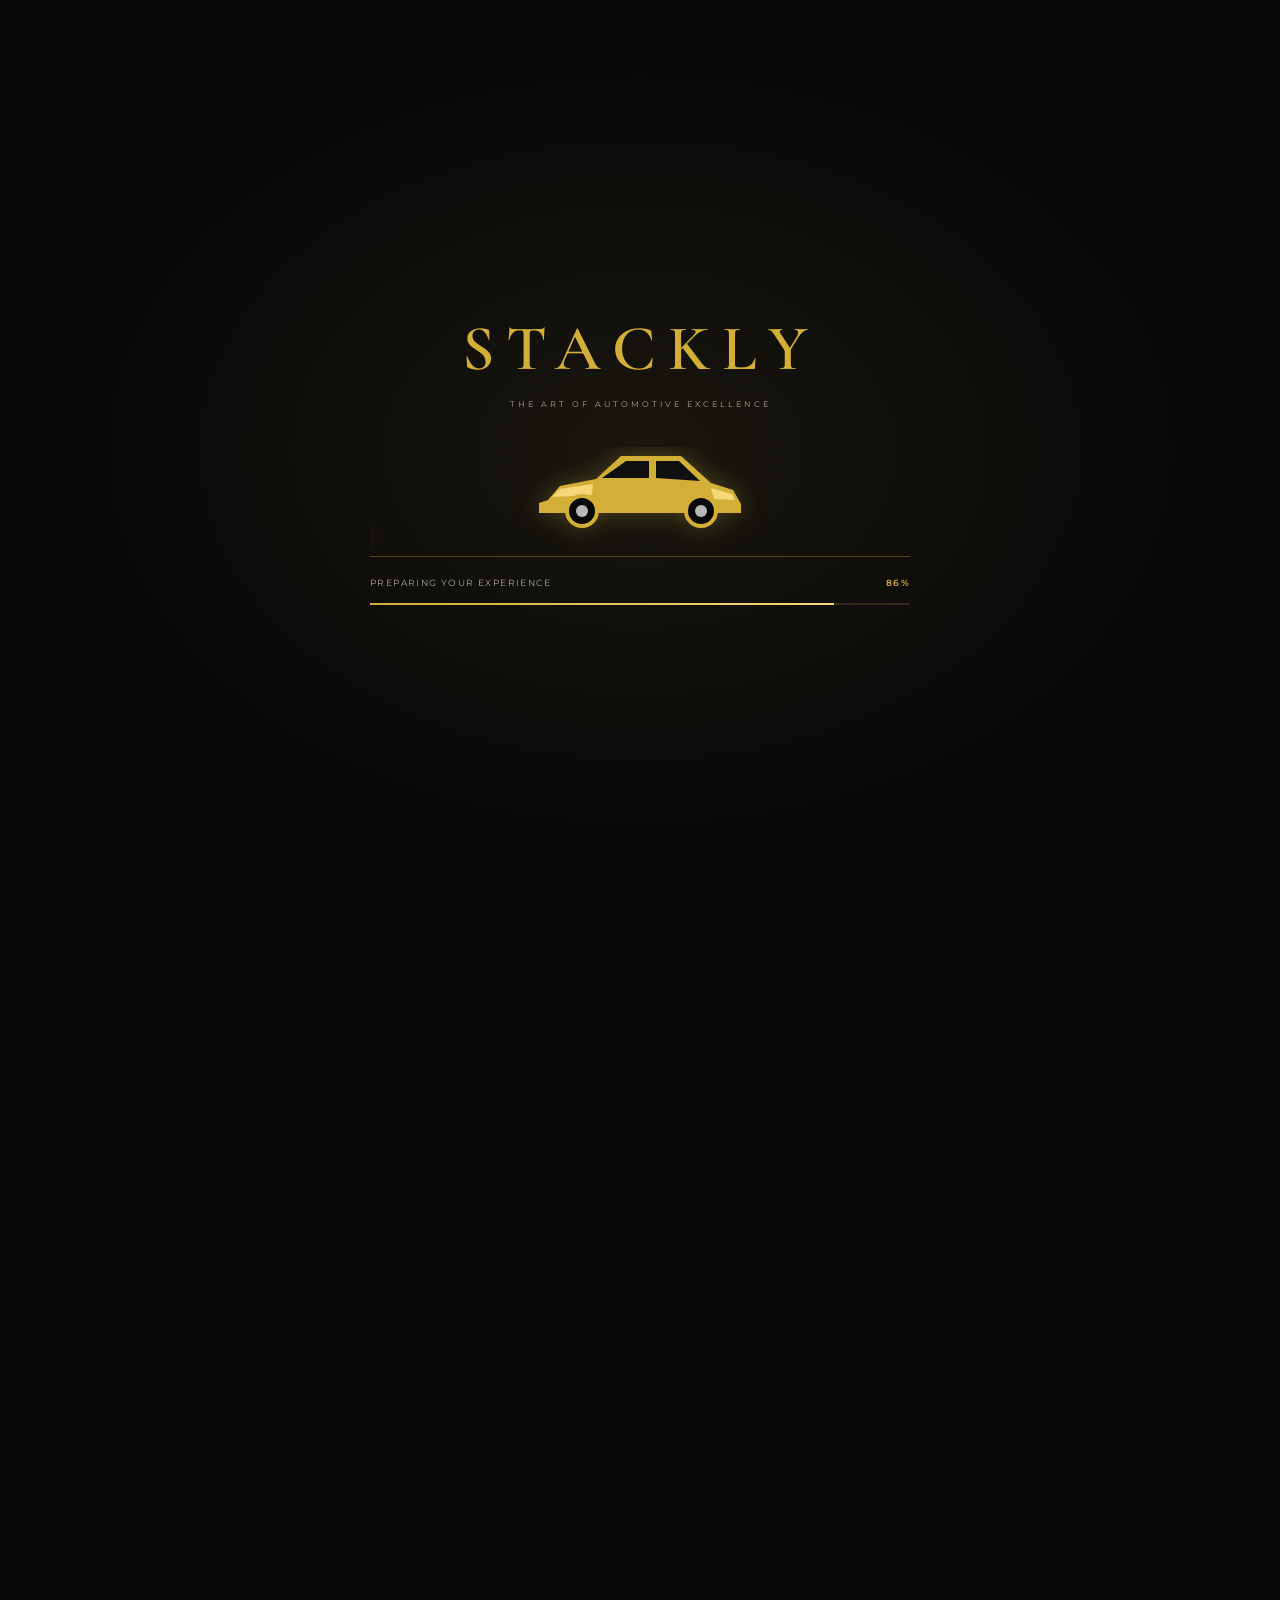
==== commit 74c0dbb3: "Update print statement to display 'Goodbye World'" ====
--- a/index.html
+++ b/index.html
@@ -55,9 +55,9 @@
 
     <!-- NAVIGATION -->
     <header class="navbar">
+      <!-- UPDATED HEADER LOGO -->
       <a href="index.html" class="logo" aria-label="STACKLY Home">
-        <span class="logo-name">STACKLY</span>
-        <span class="logo-caption">LUXURY AUTOMOTIVE</span>
+        <img src="assets/stackly-logo.webp" alt="STACKLY Luxury Automotive Logo">
       </a>
 
       <button class="menu-toggle" id="menuToggle"
@@ -548,8 +548,7 @@
 
         <div class="footer-brand">
           <a href="index.html" class="logo" aria-label="STACKLY Home">
-            <span class="logo-name">STACKLY</span>
-            <span class="logo-caption">LUXURY AUTOMOTIVE</span>
+            <img src="assets/stackly-logo.webp" alt="STACKLY Luxury Automotive Logo">
           </a>
 
           <p>
@@ -557,7 +556,7 @@
             refined design and exceptional experiences.
           </p>
 
-          <!-- SOCIAL LINKS: ALL OPEN 404.HTML -->
+          <!-- SOCIAL LINKS -->
           <div class="social-links">
 
             <a href="404.html" aria-label="Instagram">
@@ -570,20 +569,23 @@
 
             <a href="404.html" aria-label="Facebook">
               <svg viewBox="0 0 24 24" aria-hidden="true">
-                <path d="M14 21v-8h3l.5-4H14V7c0-1.2.4-2 2-2h2V1.4C17.3 1.2 16.3 1 15 1c-3.3 0-5 2-5 5.5V9H7v4h3v8z" fill="currentColor" stroke="none"/>
+                <path d="M14 21v-8h3l.5-4H14V7c0-1.2.4-2 2-2h2V1.4C17.3 1.2 16.3 1 15 1c-3.3 0-5 2-5 5.5V9H7v4h3v8z"
+                  fill="currentColor" stroke="none"/>
               </svg>
             </a>
 
             <a href="404.html" aria-label="YouTube">
               <svg viewBox="0 0 24 24" aria-hidden="true">
                 <path d="M22 12s0-4-1-5-4-1-9-1-8 0-9 1-1 5-1 5 0 4 1 5 4 1 9 1 8 0 9-1 1-5 1-5z"/>
-                <path d="m10 9 5 3-5 3z" fill="currentColor" stroke="none"/>
+                <path d="m10 9 5 3-5 3z"
+                  fill="currentColor" stroke="none"/>
               </svg>
             </a>
 
             <a href="404.html" aria-label="LinkedIn">
               <svg viewBox="0 0 24 24" aria-hidden="true">
-                <path d="M5 9v10M5 5v.1M10 19v-6c0-2 1-4 3.5-4s4 1.5 4 4v6M10 9v10" stroke-width="2.5"/>
+                <path d="M5 9v10M5 5v.1M10 19v-6c0-2 1-4 3.5-4s4 1.5 4 4v6M10 9v10"
+                  stroke-width="2.5"/>
                 <circle class="icon-fill" cx="5" cy="5" r="1.5"/>
               </svg>
             </a>
@@ -591,6 +593,7 @@
           </div>
         </div>
 
+        <!-- QUICK LINKS: EACH OPENS ITS OWN PAGE -->
         <div class="footer-column">
           <h3>Quick Links</h3>
           <a href="index.html">Home</a>
@@ -601,18 +604,19 @@
           <a href="contact.html">Contact Us</a>
         </div>
 
+        <!-- EXPLORE: LINKS OPEN 404 PAGE -->
         <div class="footer-column">
           <h3>Explore</h3>
           <a href="404.html">Our Story</a>
-          <a href="404.html">Contact Us</a>
-          <a href="services.html">Vehicle Care</a>
-          <a href="collections.html">Featured Models</a>
-        </div>
-
+          <a href="404.html">Vehicle Care</a>
+          <a href="404.html">Featured Models</a>
+        </div>
+
+        <!-- GET IN TOUCH -->
         <div class="footer-column footer-contact">
           <h3>Get in Touch</h3>
           <p>Have a question about our collections or services?</p>
-          <a href="404.html" class="text-link">Send an Enquiry ↗</a>
+          <a href="enquiry.html" class="text-link">Send an Enquiry ↗️</a>
         </div>
 
       </div>
@@ -627,4 +631,4 @@
 
   <script src="script.js"></script>
 </body>
-</html>+</html>
--- a/style.css
+++ b/style.css
@@ -2323,4 +2323,8 @@
   .service-video-link {
     font-size: 6px;
   }
-}+}
+
+body.menu-open {
+  overflow: hidden;
+}
